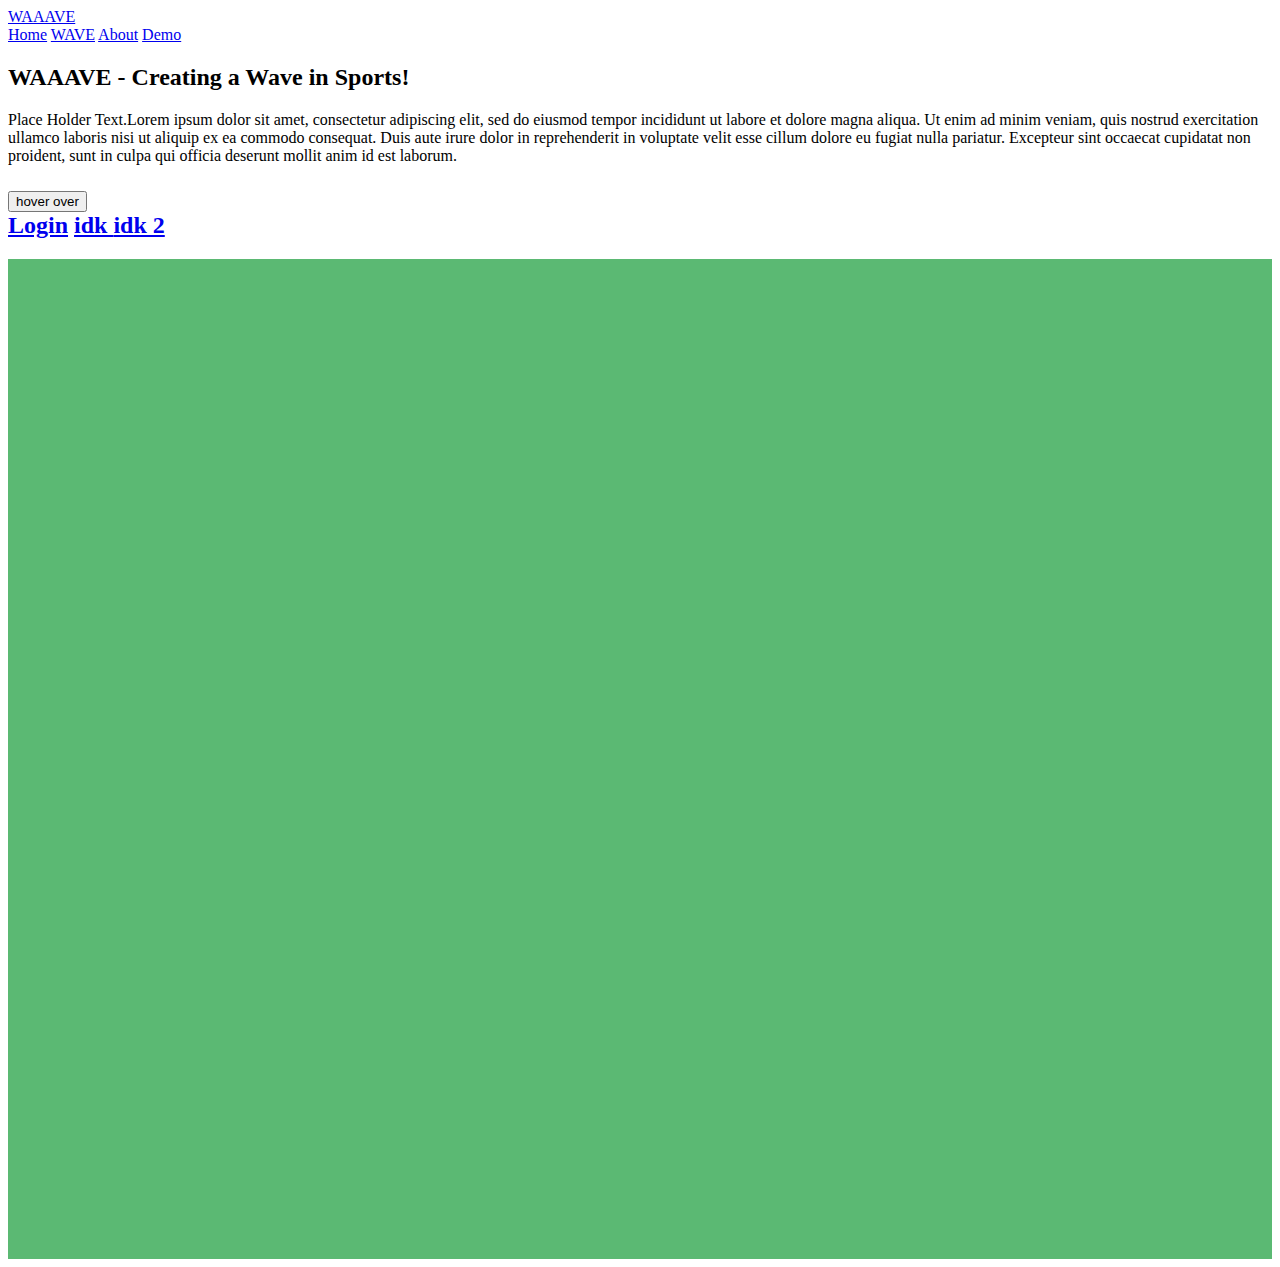
==== index.html @ c1bad942 "temporarily changing contact to lead to map page" ====
<!DOCTYPE html>

<html>

<head>

<meta name="viewport" content="width=device-width, initial-scale=1">

<!-- This is code for the following navigation bar. Initally I set the character to a different encoding.
Then I just created a link to the external style sheet.  -->
<meta charset = "UTF-8">
<title>Navbar</title>
<link rel="stylesheet" href="style.css">
</head>

<!-- This is the code for the main 'box' of the navigation bar. It then delves into the different sections
of the nav bar. Such as the logo text and all the buttons which need to be programmed. -->
<div class = "box" >
  <header>
    <div class = "wrapper">
      <div class ="logo">
        <a href ="#"> WAAAVE </a>
      </div>
      <nav>
        <a href = "#">Home</a>
        <a href = "#">WAVE</a>
        <a href = "#">About</a>
        <a href = "map.html">Demo</a>
      </nav>
    </div>
  </header>
  <!-- Just creates the background banner. -->
  <div class = "main-banner">
    <h2>WAAAVE - Creating a Wave in Sports!</h2>
  </div>
  <!-- text area-->
  <div class = "content-area-main"> 
    <p> Place Holder Text.Lorem ipsum dolor sit amet, consectetur adipiscing elit, sed do 
      eiusmod tempor incididunt ut labore et dolore magna aliqua. Ut enim ad minim veniam, quis nostrud exercitation 
      ullamco laboris nisi ut aliquip ex ea commodo consequat. Duis aute irure dolor in reprehenderit in voluptate velit 
      esse cillum dolore eu fugiat nulla pariatur. Excepteur sint occaecat cupidatat non proident, sunt in culpa qui officia deserunt mollit 
      anim id est laborum.
    </p>
  </div>
</div>

<!-- This is for the dropdown hover over menu. Again, idk wtf I'm doing so maybe if I want to get
this to overlap with the top header, I should put it between the <h1> thingie above (wilt)-->
<h2>
  <div class= "dropdown">
    <button class="dropbtn"> hover over</button>
    <div class="dropdown-content">
      <a href="#">Login</a>
      <a href="#">idk </a>
      <a href="#">idk 2</a>
    </div>
  </div>
</h2>

<body>

<!-- This is just the stuff for the parallax basically. This is probably placed in the wrong spot
but we'll figure it out (wilt)-->
<div class="parallax"></div>


<!-- This is pretty much that like greenish area you guys are seeing thats below the image. 
I guess we need to figure how to make multiple sections like that one with images in between each so we have a
cool transitional type thing for each section you feel me.(wilt)

-->
<div style="height:1000px;background-color:rgb(91, 185, 115);font-size:36px">

</div>

</body>
</html>
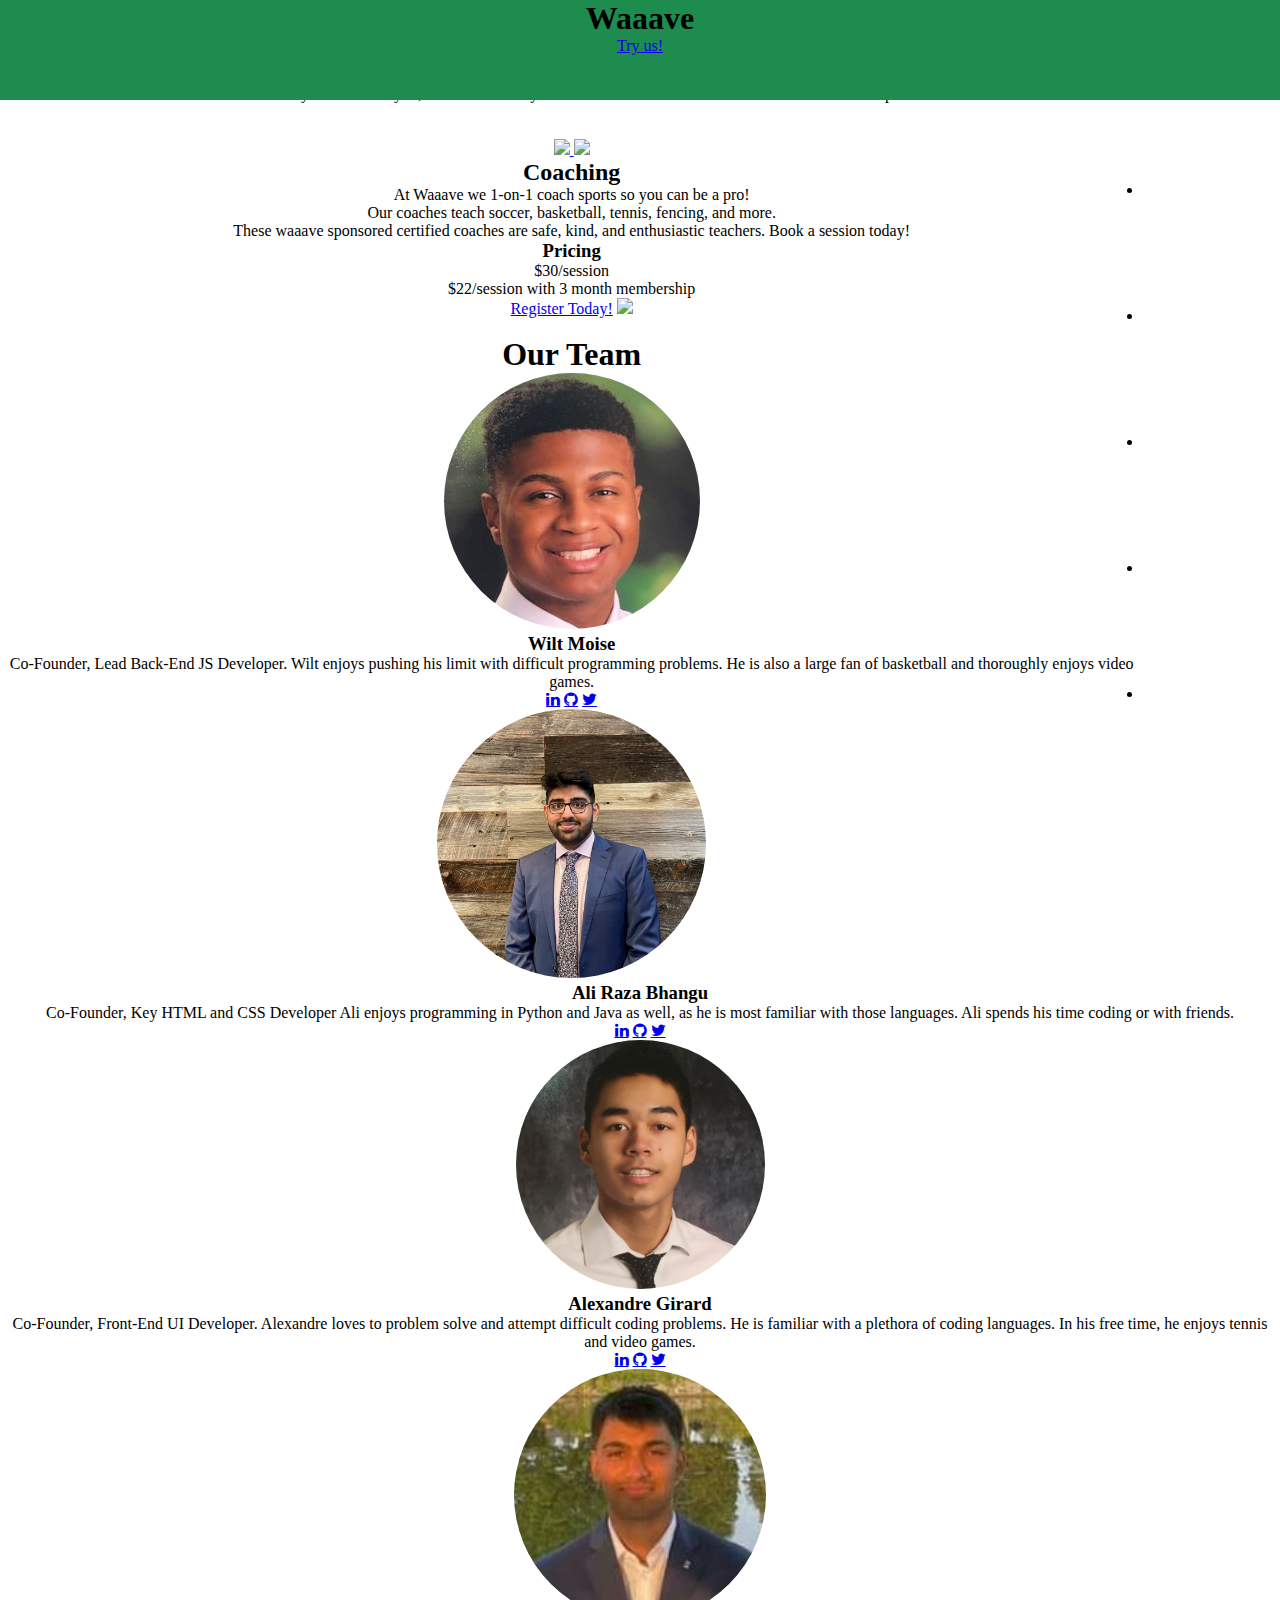
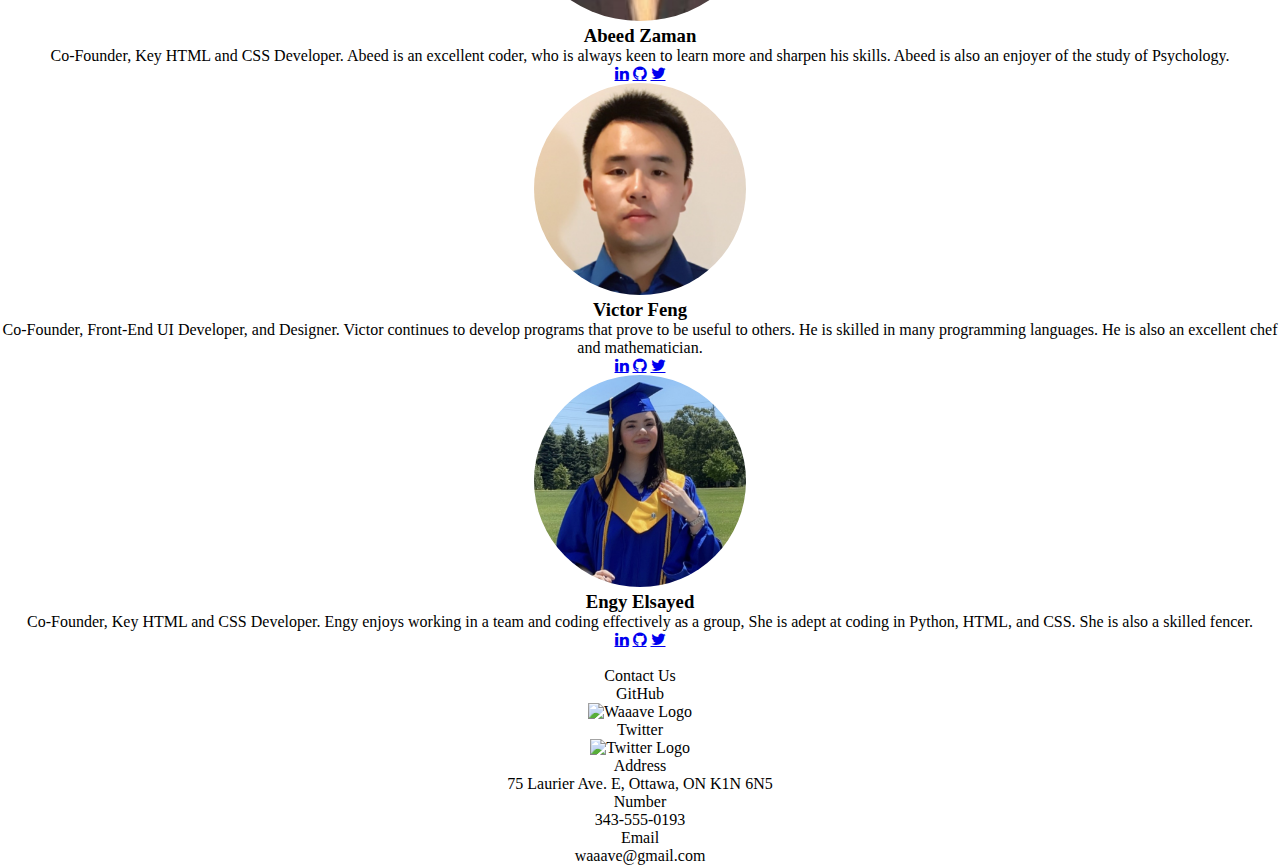
==== commit 223755a9: "navbar on home page now redirects to everyone's page" ====
--- a/index.html
+++ b/index.html
@@ -1,77 +1,256 @@
 <!DOCTYPE html>
-
-<html>
-
+<html lang="en">
 <head>
-
-<meta name="viewport" content="width=device-width, initial-scale=1">
-
-<!-- This is code for the following navigation bar. Initally I set the character to a different encoding.
-Then I just created a link to the external style sheet.  -->
-<meta charset = "UTF-8">
-<title>Navbar</title>
-<link rel="stylesheet" href="style.css">
+    <meta charset="UTF-8">
+    <meta http-equiv="X-UA-Compatible" content="IE=edge">
+    <meta name="viewport" content="width=device-width, initial-scale=1.0">
+    <meta name="description" content="Welcome to Waavee, a multiple purpose sport website ">
+    <meta name="keyword" content="personal trainning, coaching, booking court, match making">
+    <title>Waaave | Enjoy exercise</title>
+    <link rel="stylesheet" href="https://cdnjs.cloudflare.com/ajax/libs/font-awesome/4.7.0/css/font-awesome.min.css">
+    <link rel="stylesheet" href="style.css">
 </head>
-
-<!-- This is the code for the main 'box' of the navigation bar. It then delves into the different sections
-of the nav bar. Such as the logo text and all the buttons which need to be programmed. -->
-<div class = "box" >
-  <header>
-    <div class = "wrapper">
-      <div class ="logo">
-        <a href ="#"> WAAAVE </a>
-      </div>
-      <nav>
-        <a href = "#">Home</a>
-        <a href = "#">WAVE</a>
-        <a href = "#">About</a>
-        <a href = "map.html">Demo</a>
-      </nav>
-    </div>
-  </header>
-  <!-- Just creates the background banner. -->
-  <div class = "main-banner">
-    <h2>WAAAVE - Creating a Wave in Sports!</h2>
-  </div>
-  <!-- text area-->
-  <div class = "content-area-main"> 
-    <p> Place Holder Text.Lorem ipsum dolor sit amet, consectetur adipiscing elit, sed do 
-      eiusmod tempor incididunt ut labore et dolore magna aliqua. Ut enim ad minim veniam, quis nostrud exercitation 
-      ullamco laboris nisi ut aliquip ex ea commodo consequat. Duis aute irure dolor in reprehenderit in voluptate velit 
-      esse cillum dolore eu fugiat nulla pariatur. Excepteur sint occaecat cupidatat non proident, sunt in culpa qui officia deserunt mollit 
-      anim id est laborum.
-    </p>
-  </div>
-</div>
-
-<!-- This is for the dropdown hover over menu. Again, idk wtf I'm doing so maybe if I want to get
-this to overlap with the top header, I should put it between the <h1> thingie above (wilt)-->
-<h2>
-  <div class= "dropdown">
-    <button class="dropbtn"> hover over</button>
-    <div class="dropdown-content">
-      <a href="#">Login</a>
-      <a href="#">idk </a>
-      <a href="#">idk 2</a>
-    </div>
-  </div>
-</h2>
-
 <body>
-
-<!-- This is just the stuff for the parallax basically. This is probably placed in the wrong spot
-but we'll figure it out (wilt)-->
-<div class="parallax"></div>
-
-
-<!-- This is pretty much that like greenish area you guys are seeing thats below the image. 
-I guess we need to figure how to make multiple sections like that one with images in between each so we have a
-cool transitional type thing for each section you feel me.(wilt)
-
--->
-<div style="height:1000px;background-color:rgb(91, 185, 115);font-size:36px">
-
-</div>
-
+    <nav id="navbar">
+        <h1 class="logo"><a href="index.html"></a>Waaave</h1>
+        <ul>
+            <li><a href="index.html">Home</a></li>
+            <li><a href="aboutProduct.html">Product</a></li>
+            <li><a href="coaching.html">Coaching</a></li>
+            <li><a href="./interactive_map/map.html">Match</a></li>
+            <li><a href="aboutUs.html">Team</a></li>  
+            <li><a href="contactUs.html">Contact</a></li>
+        </ul>
+    </nav>
+
+    <header>
+
+        <div id="showcase">
+            <div class="container">
+                <div class="showcase_content">
+                    <h1>Waaave</h1>
+                    <a class="bnt" href="map.html">Try us!</a>
+                </div>
+            </div>
+        </div>
+    </header>
+
+    <section id="Product">
+
+        <div id="showcase2">
+            <div class="content_container">
+                <h2>About Product</h1>
+                <h3> waaavee - Creating a waaavee in sports</h3>
+
+                <p> waaavee is a multi-purpose sport website that allows its users to schedule 1 on 1 coaching sessions with certified coaches in a sport of their choice. 
+                <p> It also simplifies the process of booking a court/space to play their sport (e.g. tennis/squash courts, golf spaces, etc...). 
+                <p> waaavee will find and book your court for you, and even match you with another athlete who is interested in the same sport at the same time. <br> <br> <br>
+                
+                    <a class="row">
+                        <a class="column">
+                        <a class= "circular--landscape" href="https://lh3.googleusercontent.com/mSwPilKwhpMbUQ7BOBxBM-QCitAlvLDXDQ2Em8f2N-P6Ve3EcTdBh8Y0s1w_XT0OPTj3zZxDSqIYUhKApuvEYsU9jO10oatUCC0z5nyARn3c3wdnrUOP0czEEX2HzRjYVIxMUQlN=w2400?source=screenshot.guru"> <img src="https://lh3.googleusercontent.com/mSwPilKwhpMbUQ7BOBxBM-QCitAlvLDXDQ2Em8f2N-P6Ve3EcTdBh8Y0s1w_XT0OPTj3zZxDSqIYUhKApuvEYsU9jO10oatUCC0z5nyARn3c3wdnrUOP0czEEX2HzRjYVIxMUQlN=w600-h315-p-k" /> </a>
+                        </a>
+                      </a> 
+                        
+                        <a class="column">
+                        <a class= "circular--landscape" href="https://lh3.googleusercontent.com/ty2IZLgMov9yZQlNQn4SfHq-c2QCgQOGyva_cZ30jZ97I90mqKToXj_xk0EpXr9O4fXKHJlVsa-tKJ6eamgfnVbWGN20cA2yTQMzb-nJia4xcXclEbXuw3CvnXoF8DZJpf8nTVZ4=w2400?source=screenshot.guru"> <img src="https://lh3.googleusercontent.com/ty2IZLgMov9yZQlNQn4SfHq-c2QCgQOGyva_cZ30jZ97I90mqKToXj_xk0EpXr9O4fXKHJlVsa-tKJ6eamgfnVbWGN20cA2yTQMzb-nJia4xcXclEbXuw3CvnXoF8DZJpf8nTVZ4=w600-h315-p-k" /> </a>
+                        </a>
+                
+            </div>     
+    </section>
+
+    <section id="Coaching">
+
+        <div id="showcase3">
+            <div class="content_container2">
+                <h2>Coaching</h1>
+
+                    <p>At Waaave we 1-on-1 coach sports so you can be a pro! <br> 
+                        Our coaches teach soccer, basketball, tennis, fencing, and more. <br>
+                         These waaave sponsored certified coaches are safe, kind, and enthusiastic teachers. Book a session today!
+                    </p> 
+                    <h3>Pricing</h3>
+                    <ul id="Pricinglist">
+                    <li><p>$30/session</p></li>
+                    <li><p>$22/session with 3 month membership</p></li>
+                     </ul>  
+
+                    <a class="bnt2" href="form_styling.html">Register Today!</a>
+                
+                    <a class="column">
+                        <a class= "circular--landscape" href="https://lh3.googleusercontent.com/xZWYrqTmqqhfls9ldVEAxBmSG3UKfcWU82cKEBd-lzaM7tv2FF2eFkrEsjvIqpT3zRkJsSsvNHeF5BDGtF9L6teWqSJMVD5lanhHYj_cDve8mDugXrsG64BYNKj9hJMRInxza766=w2400?source=screenshot.guru"> <img src="https://lh3.googleusercontent.com/xZWYrqTmqqhfls9ldVEAxBmSG3UKfcWU82cKEBd-lzaM7tv2FF2eFkrEsjvIqpT3zRkJsSsvNHeF5BDGtF9L6teWqSJMVD5lanhHYj_cDve8mDugXrsG64BYNKj9hJMRInxza766=w600-h315-p-k" /> </a>
+                        </a> 
+                
+            </div>     
+    </section>
+
+    <br>
+
+    <section id="AboutUS">
+        <div class="outlayer">
+            <h1>Our Team</h1>
+            <div class = "team">
+                <div class = "members">
+                    <div class = "member-images">
+                        <img src="assets/wilt1-modified.png" alt = "Photo of Wilt Moise">
+                    </div>
+                    <h3>Wilt Moise</h3>
+                    <p class="role">
+                        Co-Founder, Lead Back-End JS Developer.
+                        Wilt enjoys pushing his limit with difficult 
+                        programming problems. He is also a large fan of basketball and thoroughly enjoys video games. 
+                    </p>
+    
+                    <!-- Shoutout W3Schools for teaching me how to do the social links. -->
+                    <div class="social">
+                        <a href = "https://www.linkedin.com/in/wiltley-moise-6787a4222/"
+                        <a href = "" class = "fa fa-linkedin"></a>
+    
+                        <a href = "https://github.com/wiltley"
+                        <a href = "" class = "fa fa-github"> </a>
+    
+                        <a href = "https://twitter.com/waaave2900"
+                        <a href = "" class = "fa fa-twitter"> </a>
+                    </div>
+                </div>
+    
+                <div class = "members">
+                    <div class = "member-images">
+                        <img src="assets/ali-modified.png" alt = "Photo of Ali Bhangu">
+                    </div>
+                    <h3>Ali Raza Bhangu</h3>
+                    <p class="role">
+                        Co-Founder, Key HTML and CSS Developer Ali enjoys programming in Python and Java as well,
+                        as he is most familiar with those languages. Ali spends his time coding or with friends. 
+                    </p>
+    
+                    <div class="social">
+                        <a href = "https://www.linkedin.com/in/ali-raza-bhangu-061274214/"
+                        <a href = "" class = "fa fa-linkedin"></a>
+    
+                        <a href = "https://github.com/ABhangu59"
+                        <a href = "" class = "fa fa-github"></a>
+    
+                        <a href = "https://twitter.com/waaave2900"
+                        <a href = "" class = "fa fa-twitter"> </a>
+                    </div>
+                </div>
+    
+                <div class = "members">
+                    <div class = "member-images">
+                        <img src="assets/alex-modified.png" alt = "Photo of Alexandre Girard">
+                    </div>
+                    <h3>Alexandre Girard</h3>
+                    <p class="role">
+                        Co-Founder, Front-End UI Developer. Alexandre loves to problem solve and attempt 
+                        difficult coding problems. He is familiar with a plethora of coding languages. In his free time, he enjoys tennis and video games.
+                    </p>
+    
+                    <div class="social">
+                        <a href = "https://www.linkedin.com/in/alexandre-girard-a7475a223/"
+                        <a href = "" class = "fa fa-linkedin"></a>
+    
+                        <a href = "https://github.com/AlexGirard03"
+                        <a href = "" class = "fa fa-github"> </a>
+    
+                        <a href = "https://twitter.com/waaave2900"
+                        <a href = "" class = "fa fa-twitter"> </a>
+                    </div>
+                </div>
+    
+                <div class = "members">
+                    <div class = "member-images">
+                        <img src="assets/abeed-modified.png" alt = "Photo of Abeed Zaman">
+                    </div>
+                    <h3>Abeed Zaman</h3>
+                    <p class="role">
+                        Co-Founder, Key HTML and CSS Developer. Abeed is an excellent coder, who is always
+                        keen to learn more and sharpen his skills. Abeed is also an enjoyer of the study of Psychology. 
+                    </p>
+    
+                    <div class="social">
+                        <a href = "https://www.linkedin.com/in/abeed-zaman-b07624224/"
+                        <a href = "" class = "fa fa-linkedin"></a>
+    
+                        <a href = "https://github.com/abeed1001"
+                        <a href = "" class = "fa fa-github"> </a>
+    
+                        <a href = "https://twitter.com/waaave2900"
+                        <a href = "" class = "fa fa-twitter"> </a>
+                    </div>
+                </div>
+    
+                <div class = "members">
+                    <div class = "member-images">
+                        <img src="assets/victor-modified.png" alt = "Photo of Victor Feng">
+                    </div>
+                    <h3>Victor Feng</h3>
+                    <p class="role">
+                        Co-Founder, Front-End UI Developer, and Designer. Victor continues to develop programs
+                         that prove to be useful to others. He is skilled in many programming languages. He is also an excellent chef and mathematician. 
+                    </p>
+    
+                    <div class="social">
+                        <a href = "https://www.linkedin.com/in/gong-victor-feng-592771118/"
+                        <a href = "" class = "fa fa-linkedin"></a>
+    
+                        <a href = "https://github.com/GongVictorFeng"
+                        <a href = "" class = "fa fa-github"> </a>
+    
+                        <a href = "https://twitter.com/waaave2900"
+                        <a href = "" class = "fa fa-twitter"> </a>
+                    </div>
+                </div>
+    
+                <div class = "members">
+                    <div class = "member-images">
+                        <img src="assets/engy-modified.png" alt = "Photo of Engy Elsayed">
+                    </div>
+                    <h3>Engy Elsayed</h3>
+                    <p class="role">
+                        Co-Founder, Key HTML and CSS Developer. Engy enjoys working in a team and coding effectively 
+                        as a group, She is adept at coding in Python, HTML, and CSS. She is also a skilled fencer.
+                    </p>
+    
+                    <div class="social">
+                        <a href = "https://www.linkedin.com/in/engy-elsayed-2003/"
+                        <a href = "" class = "fa fa-linkedin"> </a>
+    
+                        <a href = "https://github.com/engy-els"
+                        <a href = "" class = "fa fa-github"> </a>
+    
+                        <a href = "https://twitter.com/waaave2900"
+                        <a href = "" class = "fa fa-twitter"> </a>
+                    </div>
+                </div>
+            </div>
+        </div>  
+    </section>
+    <br>
+    <section id="Contact">
+        <p id = 'CUHeader'>Contact Us<p>
+		
+            <div class = 'GitHub'>
+                <p class = 'SocialsHeader'>GitHub</p>
+                <img id = 'WaaaveLogo' src = 'assets/Waaave Logo.png' alt='Waaave Logo'>
+            </div>
+            
+            <div class = 'Twitter'>
+                <p class = 'SocialsHeader'>Twitter</p>
+                <img id = 'TwitterLogo' src = 'assets/Twitter Logo.jpg' alt='Twitter Logo'>
+            </div>
+            
+            <div class = 'InformationHeaderDiv'>
+                <p class = 'InformationHeader'>Address</p>
+                <p id = 'Address'>75 Laurier Ave. E, Ottawa, ON K1N 6N5</p>
+                
+                <p class = 'InformationHeader'>Number</p>
+                <p id = 'Number'>343-555-0193</p>
+                
+                <p class = 'InformationHeader'>Email</p>
+                <p id = 'Email'>waaave@gmail.com</p>
+            </div>
+    </section>
+  
 </body>
-</html>
+</html>--- a/style.css
+++ b/style.css
@@ -0,0 +1,160 @@
+
+*
+{
+    margin: 0;
+    padding: 0;
+}
+
+body 
+{
+    text-align: center;
+}
+
+.wrapper
+{
+    width: 1180px;
+    margin: 0 auto;
+}
+
+header
+{
+    height: 100px;
+    background: #1e8b4f;
+    width: 100%;
+    z-index: 12;
+    position: fixed;
+}
+
+.logo
+{
+    width: 30%;
+    float: left;
+    line-height: 100px;
+}
+
+.logo a
+{
+    text-decoration: none;
+    font-size: 45px;
+    font-family: bignoodletitling;
+    color: #fff;
+    letter-spacing: 6px;
+}
+
+nav 
+{
+    float: right;
+    line-height: 125px;
+}
+
+nav a
+{
+    text-decoration: none;
+    font-family: bignoodletitling;
+    letter-spacing: 5px;
+    font-size: 20px;
+    margin: 0 10px;
+    color: #fff; 
+}
+
+.main-banner
+{
+
+    height: 500px;
+    position: fixed;
+    top:100px;
+    background-image: url('assets/sports.jpeg');
+    -webkit-background-size: cover;
+    background-size: cover;
+    background-position: center center;
+    width: 100%;
+} 
+
+.main-banner h2
+{
+    padding-top: 8%;
+    font-size: 75px;
+    font-family:'Lucida Sans', 'Lucida Sans Regular', 'Lucida Grande', 'Lucida Sans Unicode', Geneva, Verdana, sans-serif;
+    text-transform: uppercase;
+    color: #fff;
+}
+
+.content-area-main 
+{
+    width: 100%;
+    position: relative;
+    top: 445px;
+    background: #ddd;
+    height: 500px;
+}
+
+.content-area-main h2 
+{
+    font-family:bignoodletitling;
+    letter-spacing: 6px;
+    padding-top: 35px;
+    font-size: 40px;
+    margin: 0;
+}
+.content-area-main p
+{
+    padding: 2% 0;
+    font-family: 'Lucida Sans', 'Lucida Sans Regular', 'Lucida Grande', 'Lucida Sans Unicode', Geneva, Verdana, sans-serif;
+    line-height: 30px;
+}
+
+  
+  
+  
+  .dropbtn {
+    background-color: #121312;
+    color: white;
+    padding: 16px;
+    font-size: 16px;
+    border: none;
+    position: fixed;
+  }
+  
+  
+  .dropdown {
+    position: relative;
+    display: inline-block;
+  }
+  
+  .dropdown-content {
+    display: none;
+    position: absolute;
+    background-color: #f1f1f1;
+    min-width: 160px;
+    min-height: 600px;
+    box-shadow: 0px 8px 16px 0px rgba(0,0,0,0.2);
+    z-index: 1;
+  }
+  
+  .dropdown-content a {
+    color: black;
+    padding: 12px 16px;
+    text-decoration: none;
+    display: block;
+  }
+  
+  .dropdown-content a:hover {background-color: #ddd;}
+  .dropdown:hover .dropdown-content {display: block;}
+  .dropdown:hover .dropbtn {background-color: #3e8e41;}
+  
+  
+  /* Code for the parallax scrolling web design we wanted. It looks stupid right now
+  cause of place holder image but it'll look nice eventually. Not going to lie, this is way simpler than
+  how I thought it was gonna be (shoutout w3schools). (wilt)*/
+  .parallax {
+  
+    background-image: url("sports.jpeg");   /* Place holder image I was talking about (wilt)*/
+    background-color: #fffbfb;
+   
+    min-height: 500px; 
+  
+    background-attachment: fixed;
+    background-position: center;
+    background-repeat: no-repeat;
+    background-size: cover;
+  }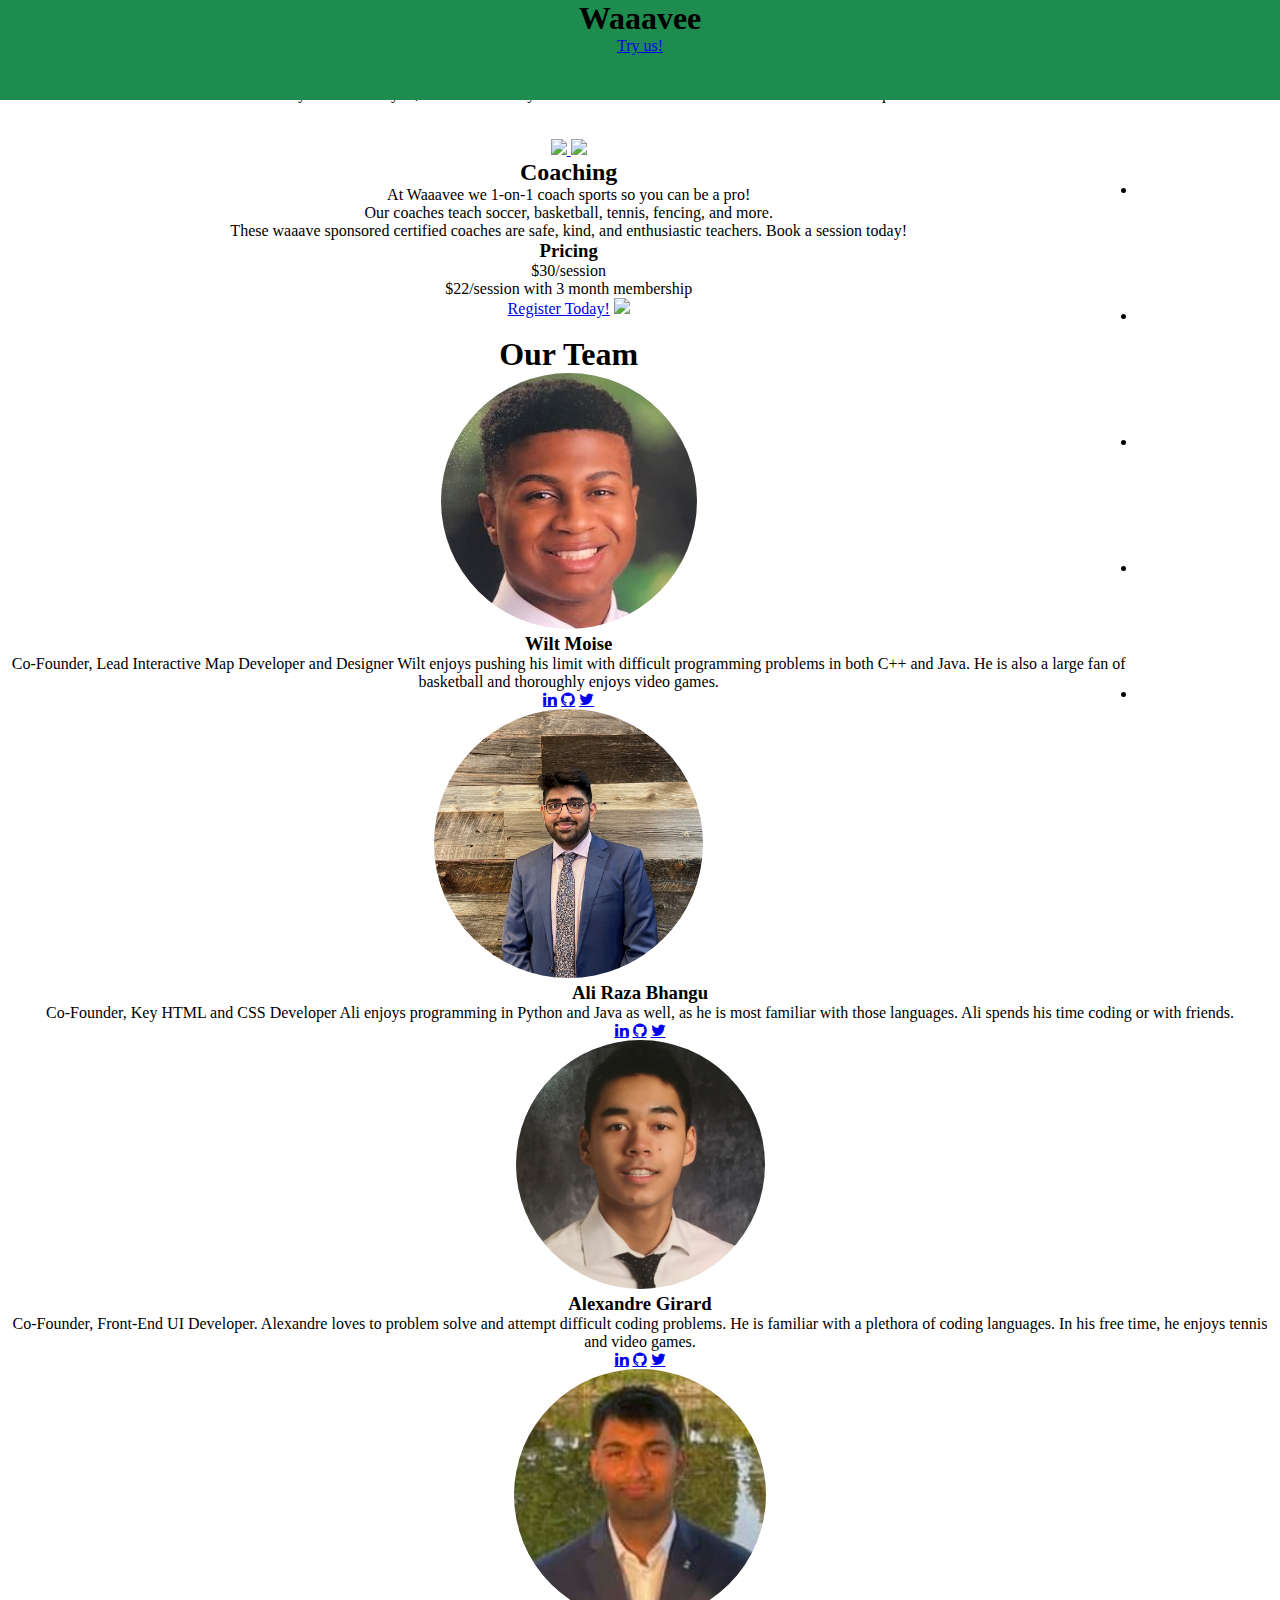
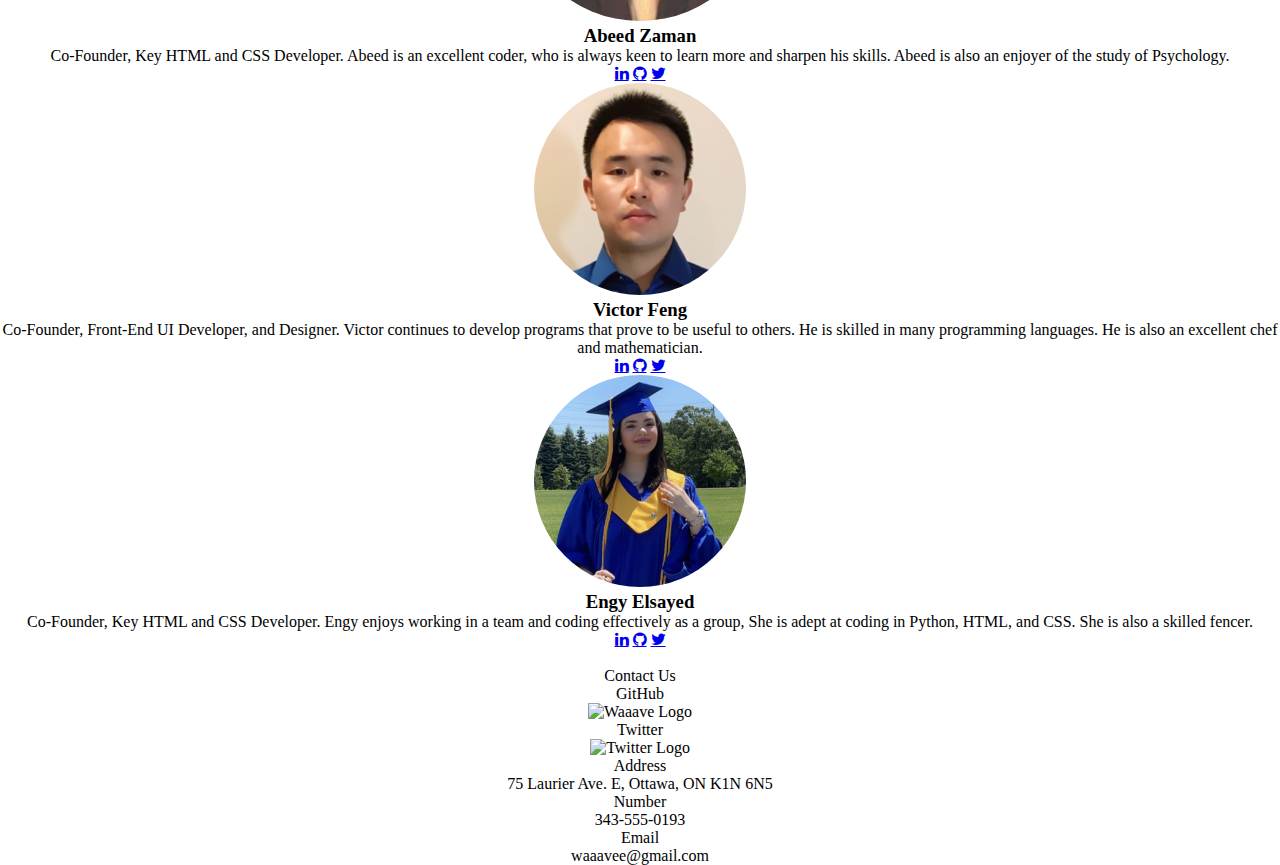
==== commit af2ceb25: "changed my bio" ====
--- a/index.html
+++ b/index.html
@@ -6,20 +6,20 @@
     <meta name="viewport" content="width=device-width, initial-scale=1.0">
     <meta name="description" content="Welcome to Waavee, a multiple purpose sport website ">
     <meta name="keyword" content="personal trainning, coaching, booking court, match making">
-    <title>Waaave | Enjoy exercise</title>
+    <title>Waaavee | Enjoying exercise</title>
     <link rel="stylesheet" href="https://cdnjs.cloudflare.com/ajax/libs/font-awesome/4.7.0/css/font-awesome.min.css">
     <link rel="stylesheet" href="style.css">
 </head>
 <body>
     <nav id="navbar">
-        <h1 class="logo"><a href="index.html"></a>Waaave</h1>
+        <h1 class="logo"><a href="index.html"></a>Waaavee</h1>
         <ul>
             <li><a href="index.html">Home</a></li>
-            <li><a href="aboutProduct.html">Product</a></li>
-            <li><a href="coaching.html">Coaching</a></li>
+            <li><a href="#Product">Product</a></li>
+            <li><a href="#Coaching">Coaching</a></li>
             <li><a href="./interactive_map/map.html">Match</a></li>
-            <li><a href="aboutUs.html">Team</a></li>  
-            <li><a href="contactUs.html">Contact</a></li>
+            <li><a href="#AboutUS">Team</a></li>  
+            <li><a href="#Contact">Contact</a></li>
         </ul>
     </nav>
 
@@ -28,8 +28,8 @@
         <div id="showcase">
             <div class="container">
                 <div class="showcase_content">
-                    <h1>Waaave</h1>
-                    <a class="bnt" href="map.html">Try us!</a>
+                    <h1>Waaavee</h1>
+                    <a class="bnt" href="./interactive_map/map.html">Try us!</a>
                 </div>
             </div>
         </div>
@@ -65,7 +65,7 @@
             <div class="content_container2">
                 <h2>Coaching</h1>
 
-                    <p>At Waaave we 1-on-1 coach sports so you can be a pro! <br> 
+                    <p>At Waaavee we 1-on-1 coach sports so you can be a pro! <br> 
                         Our coaches teach soccer, basketball, tennis, fencing, and more. <br>
                          These waaave sponsored certified coaches are safe, kind, and enthusiastic teachers. Book a session today!
                     </p> 
@@ -96,9 +96,9 @@
                     </div>
                     <h3>Wilt Moise</h3>
                     <p class="role">
-                        Co-Founder, Lead Back-End JS Developer.
+                        Co-Founder, Lead Interactive Map Developer and Designer
                         Wilt enjoys pushing his limit with difficult 
-                        programming problems. He is also a large fan of basketball and thoroughly enjoys video games. 
+                        programming problems in both C++ and Java. He is also a large fan of basketball and thoroughly enjoys video games. 
                     </p>
     
                     <!-- Shoutout W3Schools for teaching me how to do the social links. -->
@@ -248,7 +248,7 @@
                 <p id = 'Number'>343-555-0193</p>
                 
                 <p class = 'InformationHeader'>Email</p>
-                <p id = 'Email'>waaave@gmail.com</p>
+                <p id = 'Email'>waaavee@gmail.com</p>
             </div>
     </section>
   
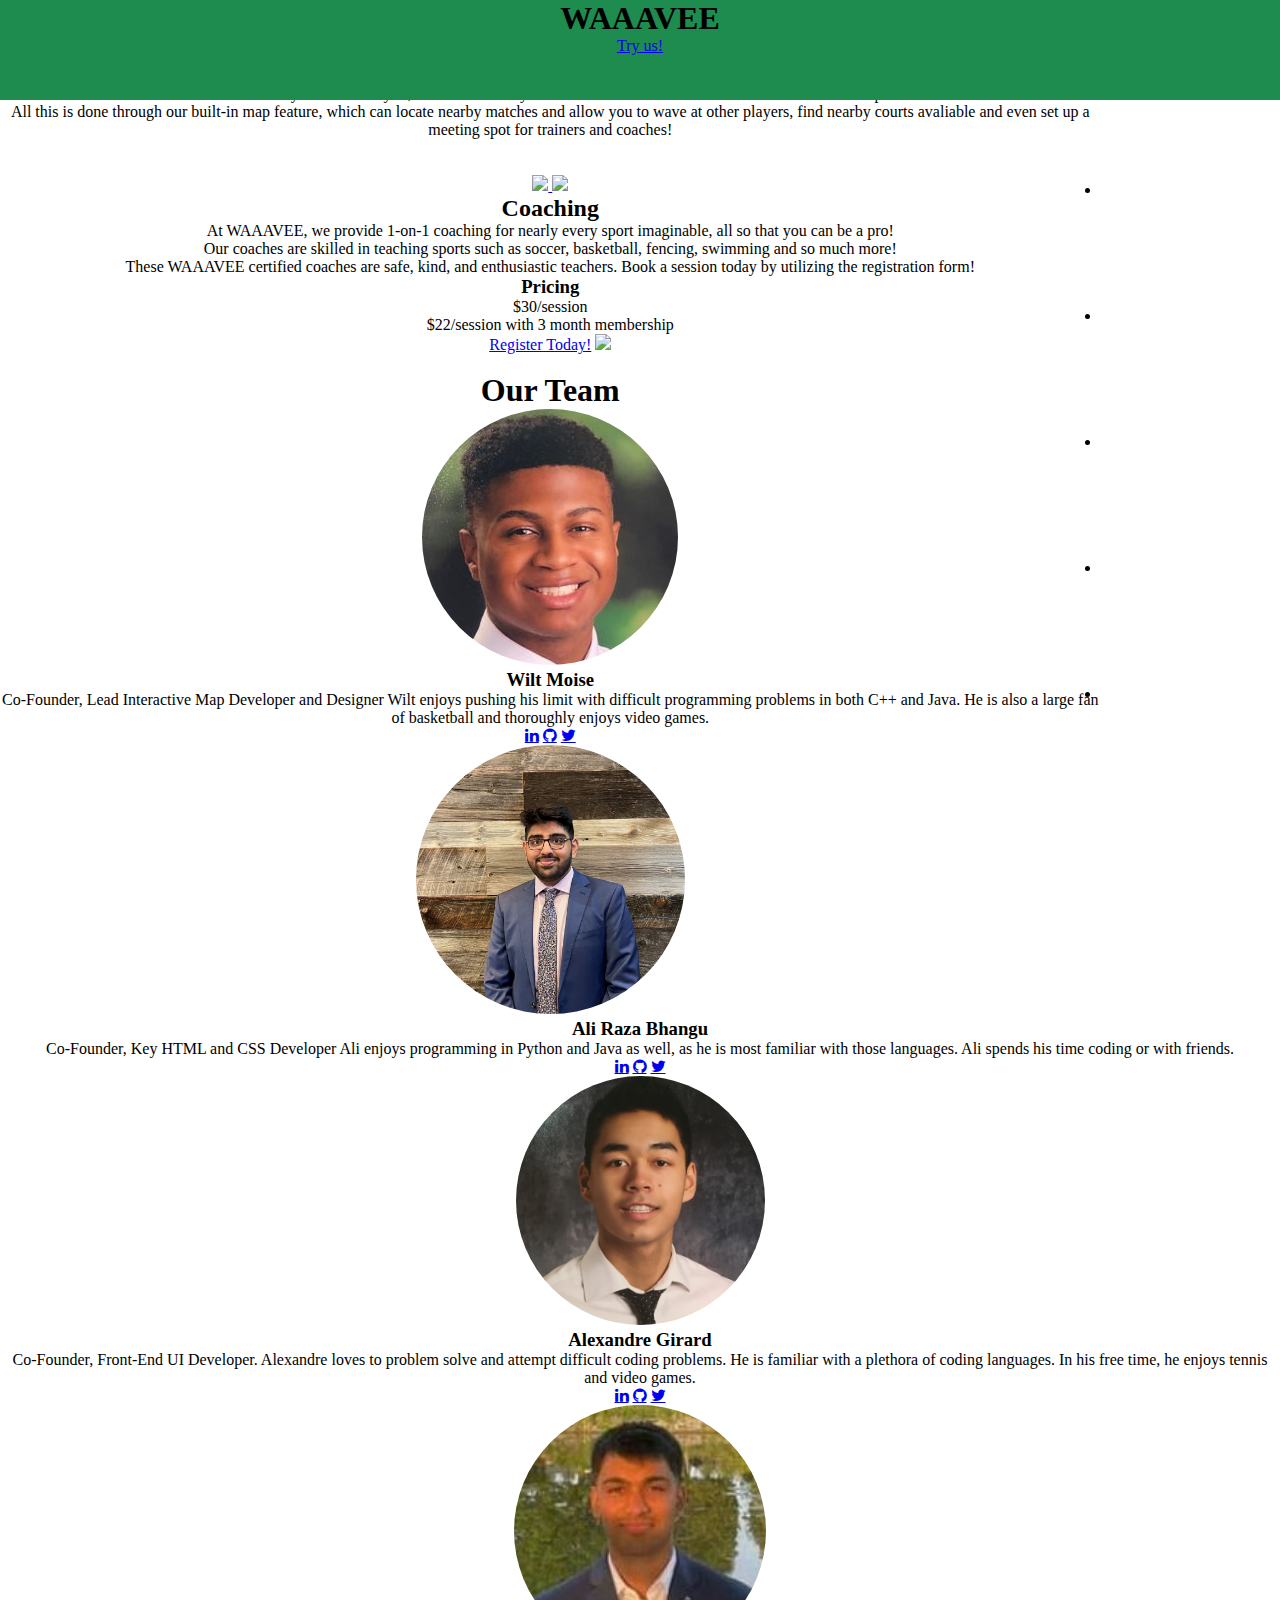
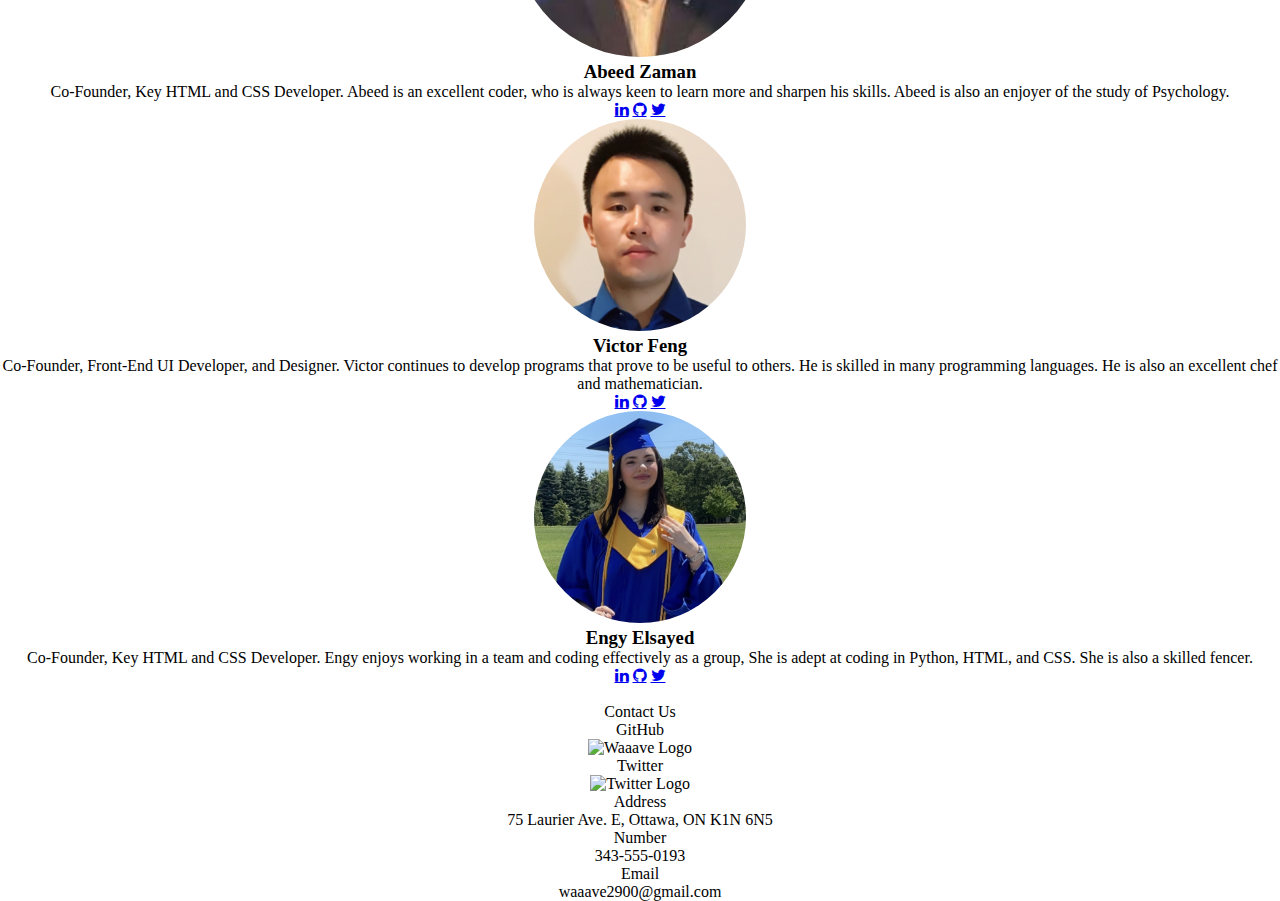
==== commit 0c3a436d: "Update index.html" ====
--- a/index.html
+++ b/index.html
@@ -4,15 +4,15 @@
     <meta charset="UTF-8">
     <meta http-equiv="X-UA-Compatible" content="IE=edge">
     <meta name="viewport" content="width=device-width, initial-scale=1.0">
-    <meta name="description" content="Welcome to Waavee, a multiple purpose sport website ">
+    <meta name="description" content="Welcome to WAAAVEE, a multiple purpose sport website ">
     <meta name="keyword" content="personal trainning, coaching, booking court, match making">
-    <title>Waaavee | Enjoying exercise</title>
+    <title>WAAAVEE | Enjoying Exercise </title>
     <link rel="stylesheet" href="https://cdnjs.cloudflare.com/ajax/libs/font-awesome/4.7.0/css/font-awesome.min.css">
     <link rel="stylesheet" href="style.css">
 </head>
 <body>
     <nav id="navbar">
-        <h1 class="logo"><a href="index.html"></a>Waaavee</h1>
+        <h1 class="logo"><a href="index.html"></a>WAAAVEE</h1>
         <ul>
             <li><a href="index.html">Home</a></li>
             <li><a href="#Product">Product</a></li>
@@ -28,7 +28,7 @@
         <div id="showcase">
             <div class="container">
                 <div class="showcase_content">
-                    <h1>Waaavee</h1>
+                    <h1>WAAAVEE</h1>
                     <a class="bnt" href="./interactive_map/map.html">Try us!</a>
                 </div>
             </div>
@@ -40,11 +40,12 @@
         <div id="showcase2">
             <div class="content_container">
                 <h2>About Product</h1>
-                <h3> waaavee - Creating a waaavee in sports</h3>
-
-                <p> waaavee is a multi-purpose sport website that allows its users to schedule 1 on 1 coaching sessions with certified coaches in a sport of their choice. 
+                <h3> WAAAVEE - Creating a WAAAVEE in sports</h3>
+
+                <p> WAAAVEE is a multi-purpose sport and fitness website that allows its users to schedule 1 on 1 coaching sessions with certified coaches in a sport of their choice. 
                 <p> It also simplifies the process of booking a court/space to play their sport (e.g. tennis/squash courts, golf spaces, etc...). 
-                <p> waaavee will find and book your court for you, and even match you with another athlete who is interested in the same sport at the same time. <br> <br> <br>
+                <p> WAAAVEE will find and book your court for you, and even match you with another athlete who is interested in the same sport at the same time.
+		<p> All this is done through our built-in map feature, which can locate nearby matches and allow you to wave at other players, find nearby courts avaliable and even set up a meeting spot for trainers and coaches! <br> <br> <br>
                 
                     <a class="row">
                         <a class="column">
@@ -65,9 +66,9 @@
             <div class="content_container2">
                 <h2>Coaching</h1>
 
-                    <p>At Waaavee we 1-on-1 coach sports so you can be a pro! <br> 
-                        Our coaches teach soccer, basketball, tennis, fencing, and more. <br>
-                         These waaave sponsored certified coaches are safe, kind, and enthusiastic teachers. Book a session today!
+                    <p>At WAAAVEE, we provide 1-on-1 coaching for nearly every sport imaginable, all so that you can be a pro! <br> 
+                        Our coaches are skilled in teaching sports such as soccer, basketball, fencing, swimming and so much more! <br>
+                        These WAAAVEE certified coaches are safe, kind, and enthusiastic teachers. Book a session today by utilizing the registration form!
                     </p> 
                     <h3>Pricing</h3>
                     <ul id="Pricinglist">
@@ -248,9 +249,9 @@
                 <p id = 'Number'>343-555-0193</p>
                 
                 <p class = 'InformationHeader'>Email</p>
-                <p id = 'Email'>waaavee@gmail.com</p>
+                <p id = 'Email'>waaave2900@gmail.com</p>
             </div>
     </section>
   
 </body>
-</html>+</html>
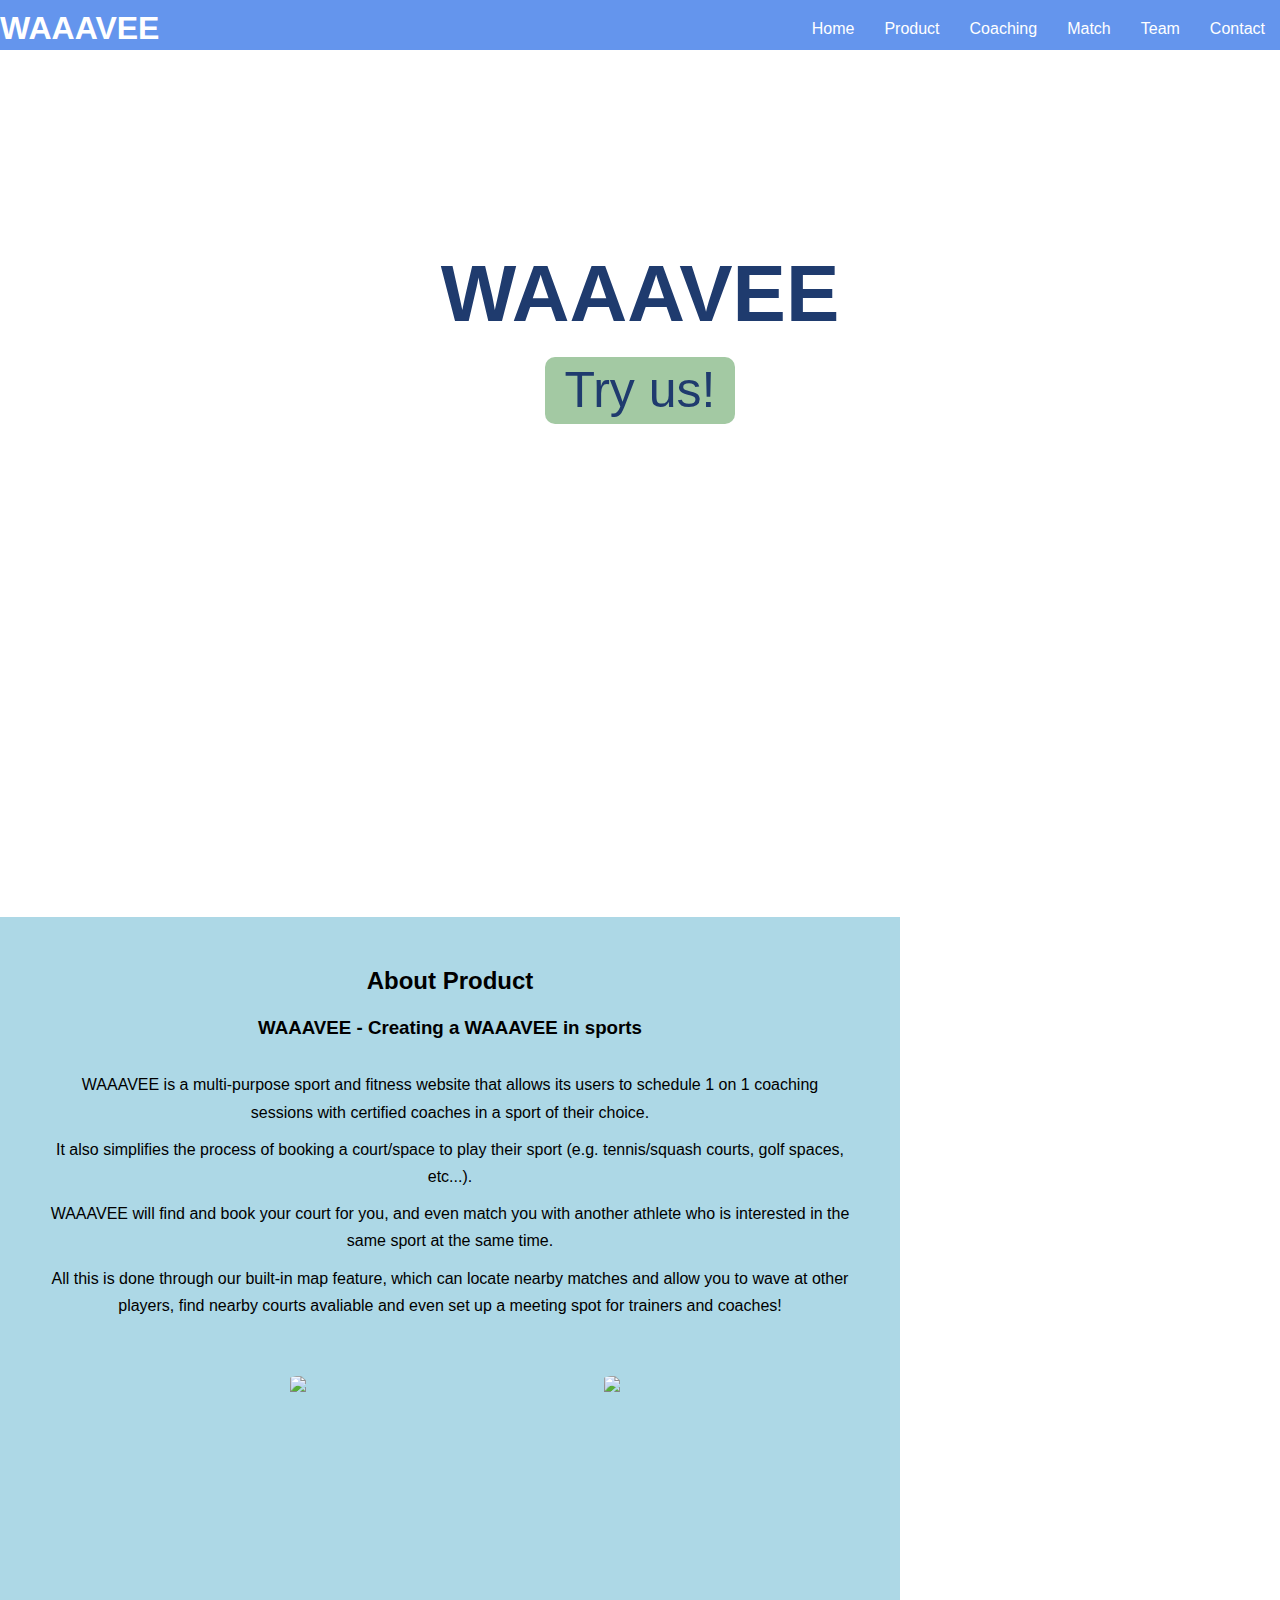
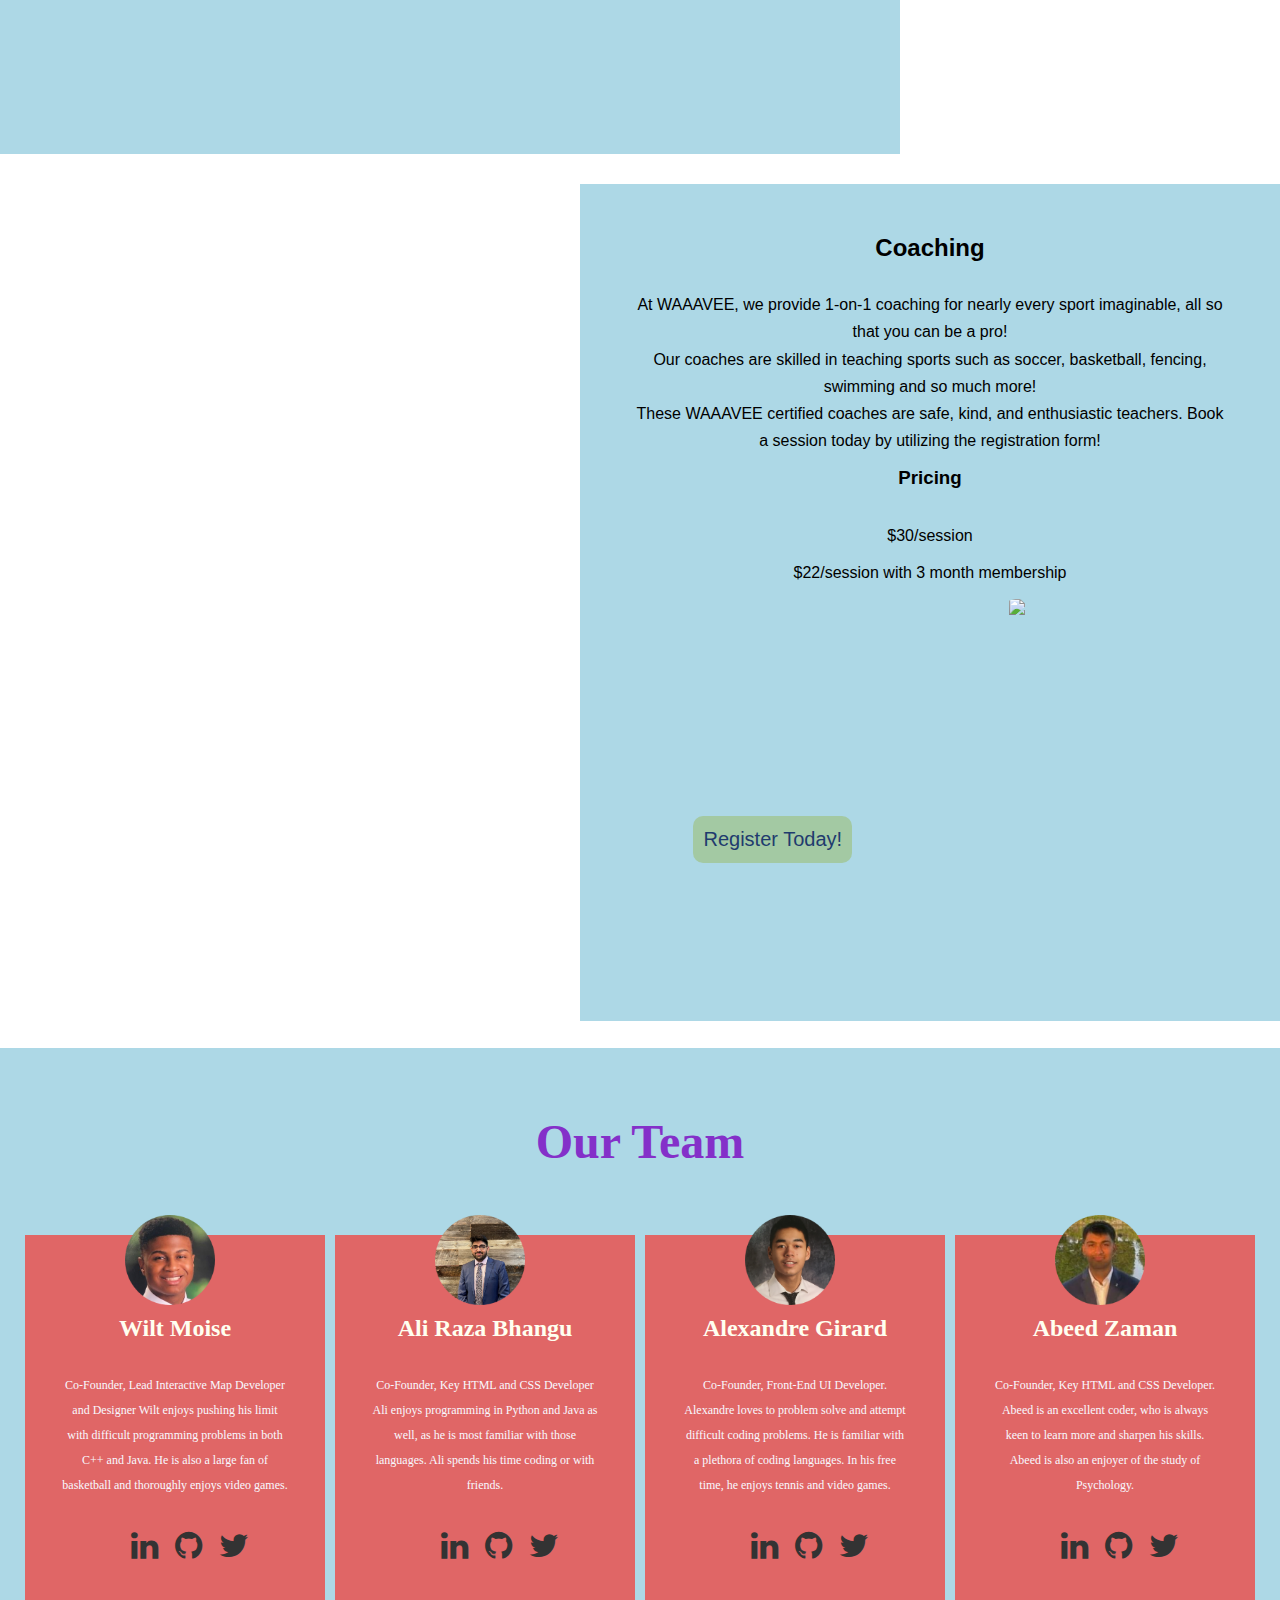
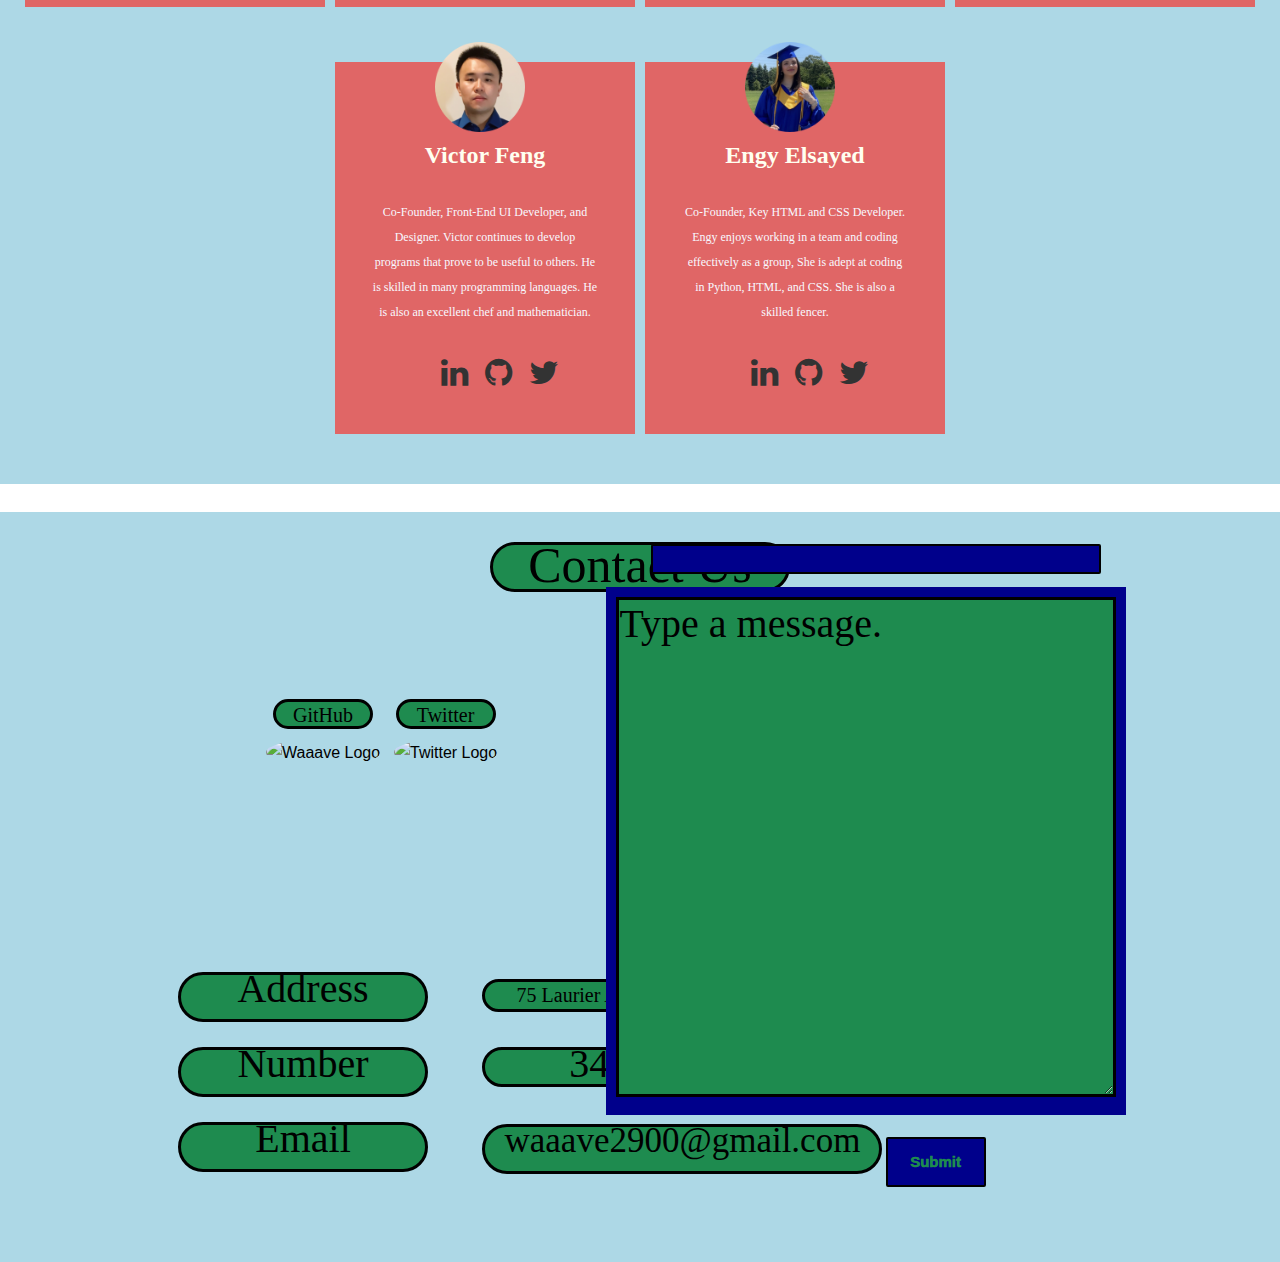
==== commit 74463349: "Added a textbox and submit button to Contact Us area" ====
--- a/index.html
+++ b/index.html
@@ -231,26 +231,50 @@
     <section id="Contact">
         <p id = 'CUHeader'>Contact Us<p>
 		
-            <div class = 'GitHub'>
+            <div id = 'GitHub'>
                 <p class = 'SocialsHeader'>GitHub</p>
                 <img id = 'WaaaveLogo' src = 'assets/Waaave Logo.png' alt='Waaave Logo'>
             </div>
             
-            <div class = 'Twitter'>
+            <div id = 'Twitter'>
                 <p class = 'SocialsHeader'>Twitter</p>
                 <img id = 'TwitterLogo' src = 'assets/Twitter Logo.jpg' alt='Twitter Logo'>
             </div>
             
-            <div class = 'InformationHeaderDiv'>
+			
+            <div id = 'AddressDiv'>
                 <p class = 'InformationHeader'>Address</p>
                 <p id = 'Address'>75 Laurier Ave. E, Ottawa, ON K1N 6N5</p>
-                
+			</div>
+			
+			<div id = 'NumberDiv'>                 
                 <p class = 'InformationHeader'>Number</p>
                 <p id = 'Number'>343-555-0193</p>
-                
+			</div>
+			
+			<div id = 'EmailDiv'>		
                 <p class = 'InformationHeader'>Email</p>
                 <p id = 'Email'>waaave2900@gmail.com</p>
-            </div>
+            </div> 
+			
+			<div id='TextareaDiv'>
+			<textarea id = 'ContactUsText'>Type a message.</textarea>
+			</div>
+			
+			<button type='button' id = 'SubmitButton'>Submit</button>
+			<p id = 'SubmitText'></p>
+					
+			<script type='text/javascript'>
+				var submitFunction = function(){
+					var SubmitText = document.getElementById('SubmitText');
+					SubmitText.textContent = 'Thank you for submitting your feedback!';
+					var Textarea = document.getElementById('ContactUsText');
+					Textarea.value = ''
+				}
+				var SubmitButton = document.getElementById('SubmitButton');
+				SubmitButton.addEventListener('click',submitFunction);
+			
+			</script>
     </section>
   
 </body>
--- a/style.css
+++ b/style.css
@@ -1,63 +1,468 @@
-
+/* Reset */
 *
 {
     margin: 0;
     padding: 0;
-}
-
-body 
-{
+    box-sizing: border-box;
+}
+/* Utility */
+.container{
+    margin:auto;
+    overflow: auto;
+    padding: 0 20px;
+}
+
+.content_container{
+    background-color: #ADD8E6;
+    width: 900px;
+    height: inherit;
+    border: none;
+    padding: 50px;
+}
+
+.content_container2{
+    background-color: #ADD8E6;
+    width: 700px;
+    height: inherit;
+    border: none;
+    padding: 50px;
+    float: right;
+}
+
+.bnt{
+    display: inline-block;
+    font-size: 50px;
+    color:rgb(31, 59, 110);
+    background: rgb(163, 201, 163);
+    padding: 20px 20px;
+    border: none;
+    border-radius: 10px;
+    cursor: pointer;
+}
+
+.bnt:hover{
+    background: chartreuse;
+}
+
+.bnt2{
+    display: inline-block;
+    font-size: 20px;
+    color:rgb(31, 59, 110);
+    background: rgb(163, 201, 163);
+    padding: 10px 10px;
+    border: none;
+    border-radius: 10px;
+    cursor: pointer;
+}
+
+.bnt2:hover{
+    background: chartreuse;
+}
+
+/* Main styling */
+html,body 
+{
+    font-family: Arial, Helvetica, sans-serif;
     text-align: center;
-}
-
-.wrapper
-{
-    width: 1180px;
-    margin: 0 auto;
-}
-
-header
-{
+    line-height: 1.7em;
+}
+
+a{
+    color:#333;
+    text-decoration: none;
+}
+
+h1,h2,h3{
+    padding-bottom: 20px;
+}
+
+p{
+    margin:10px 0;
+}
+
+/* Navbar */
+
+#navbar{
+    background-color:cornflowerblue ;
+    overflow: hidden;
+    color: white;
+    height: 50px;
+    position:sticky;
+    top:0;
+    z-index: 1;
+
+}
+
+#navbar a{
+    color: white;
+}
+
+#navbar h1{
+    float:left;
+    padding-top: 15px;
+}
+
+#navbar ul{
+    list-style: none;
+    float:right;
+}
+
+#navbar ul li{
+    float:left;
+}
+
+#navbar ul li a{
+    display: block;
+    padding:15px;
+    text-align: center;
+}
+
+#navbar ul li a:hover{
+    background: chartreuse;
+    color:coral;
+}
+
+#showcase{
+    background: url('./img/05.jpg') no-repeat center center/cover;
+    height:93vh; 
+}
+
+#showcase2{
+    background: url('./img/03.jpg') no-repeat center center/cover;
+    height:93vh; 
+}
+
+#showcase3{
+    background: url('./img/04.jpg') no-repeat center center/cover;
+    height:93vh; 
+}
+
+.showcase_content{
+    color: rgb(31, 59, 110);
+    padding-top: 230px;
+}
+
+#Pricinglist{
+    list-style: none;
+}
+
+.showcase_content h1{
+    font-size: 80px;
+    padding-bottom: 50px;
+}
+
+section{
+    padding:30px 0 0 0;
+}
+
+/* Style of about page */
+
+.row {
+    display: flex;
+  }
+  
+  .column {
+    flex: 33.33%;
+    padding: 30px;
+  }
+  
+  
+  .circular--landscape {
+    display: inline-block;
+    position: relative;
+    width: 250px;
+    height: 250px;
+    overflow: hidden;
+    border-radius: 50%;
+  }
+  
+  .circular--landscape img {
+    width: auto;
+    height: 100%;
+    margin-left: -50px;
+  }
+
+/* style of About us page */
+
+#AboutUS 
+{
+    background: #ADD8E6;
+    font-family: 'Times New Roman', Times, serif;
+}
+
+.outlayer 
+{
+    margin-top: 50px;
+}
+
+.outlayer h1 
+{
+    font-size: 48px;
+    margin-bottom: 55px;
+    text-align: center;
+    color: rgb(132, 48, 201);
+}
+
+.team 
+{
+    display: flex;
+    flex-wrap: wrap;
+    align-items: center;
+    justify-content: center;
+    width: auto;
+}
+
+.p{
+
+    font-family: "Lucida Console", "Courier New", monospace;
+    text-align: center;
+
+}
+
+
+/*All this code basically does is just make it look pretty. I tried to follow the style guides but may have diverted
+from the set guidelines. Anything is up to change as per the groups decision. */
+.team .members 
+{
+    background: rgb(224, 102, 102);
+    margin: 5px;
+    margin-bottom:50px;
+    width: 300px;
+    padding: 25px;
+    line-height: 25px;
+    position: relative;
+}
+
+.team .members h3 
+{
+    color: ivory;
+    font-size: 24px;
+    margin-top: 56px;
+}
+
+.members .role
+{
+    color: ghostwhite;
+    margin: 12px;
+    font-size: 12px;
+}
+
+.member-images
+{
+    position: absolute;
+    top: -25px;
+    left: 50%;
+    left: 95px;
+    border-radius: 50%;
+    width: 100px;
     height: 100px;
-    background: #1e8b4f;
-    width: 100%;
-    z-index: 12;
-    position: fixed;
-}
-
-.logo
-{
-    width: 30%;
-    float: left;
-    line-height: 100px;
-}
-
-.logo a
-{
-    text-decoration: none;
-    font-size: 45px;
-    font-family: bignoodletitling;
-    color: #fff;
-    letter-spacing: 6px;
-}
-
-nav 
-{
-    float: right;
-    line-height: 125px;
-}
-
-nav a
-{
-    text-decoration: none;
-    font-family: bignoodletitling;
-    letter-spacing: 5px;
-    font-size: 20px;
-    margin: 0 10px;
-    color: #fff; 
-}
-
-.main-banner
+}
+
+.member-images img
+{
+    padding: 5px;
+    width: 100px;
+    height: 100px;
+}
+
+.fa {
+  padding: 20px;
+  font-size: 32px;
+  width: 30px;
+  text-align: center;
+  border-radius: 50%;
+
+}
+
+.fa:hover {
+  opacity: 0.7;
+}
+
+/* Style of Contact */
+
+#Contact{
+	background-color:#ADD8E6;
+	position: relative;
+	height:750px;
+}
+
+#CUHeader{
+	text-align:center;
+	margin:auto;
+	font-size:50px;
+	font-family: Calibri;
+	background:#1e8b4fff;
+	border-radius:50px;
+	border: 3px solid black;
+	width:300px;
+	height:50px;
+	padding:7px;
+}
+
+#GitHub{
+	position:absolute;
+	top:25%;
+	left:20%;
+	/*background-color: rgb(224, 102, 102);*/
+}
+
+#WaaaveLogo{
+	width:200px;
+	border-radius: 50%;
+	padding:10px;
+}
+
+#Twitter{
+	position:absolute;
+	top:25%;
+	left:30%;
+	/*background-color: rgb(224, 102, 102);*/
+}
+
+#TwitterLogo{
+	width:200px;
+	height:200px;
+	border-radius: 75%;
+	padding:10px;
+}
+
+#AddressDiv{
+	position: absolute;
+	left:10%;
+	top: 60%;
+	/*background-color:tomato;*/
+	
+}
+
+#NumberDiv{
+	position: absolute;
+	left:10%;
+	top: 70%;
+	/*background-color:tomato;*/
+	
+}
+
+#EmailDiv{
+	position: absolute;
+	left:10%;
+	top: 80%;
+	/*background-color:tomato;*/	
+
+}
+.SocialsHeader{
+	text-align:center;
+	margin:auto;
+	font-size:20px;
+	font-family: Calibri;
+	background:#1e8b4fff;
+	border-radius:50px;
+	border: 3px solid black;
+	width:100px;
+	height:30px;
+}
+
+
+.InformationHeader{
+	text-align:center;
+	margin-left:50px;
+	font-size:40px;
+	font-family: Calibri;
+	background:#1e8b4fff;
+	border-radius:50px;
+	border: 3px solid black;
+	width:250px;
+	height:50px;
+	display:inline-block;
+}
+
+#Address{
+	text-align:center;
+	margin-left:50px;
+	font-size:20px;
+	font-family: Calibri;
+	background:#1e8b4fff;
+	border-radius:50px;
+	border: 3px solid black;
+	width:400px;
+	display:inline-block;
+}
+
+#Number{
+	text-align:center;
+	margin-left:50px;
+	font-size:40px;
+	font-family: Calibri;
+	background:#1e8b4fff;
+	border-radius:50px;
+	border: 3px solid black;
+	width:400px;
+	height:40px;
+	display:inline-block;
+}
+
+#Email{
+	text-align:center;
+	margin-left:50px;
+	font-size:35px;
+	font-family: Calibri;
+	background:#1e8b4fff;
+	border-radius:50px;
+	border: 3px solid black;
+	width:400px;
+	height:50px;
+	display:inline-block;
+}
+
+#TextareaDiv{
+	position:absolute;
+	right:12%;
+	background:#1e8b4fff;
+	top: 10%;
+	padding: 10px;
+	background:DarkBlue;
+	
+}
+
+#ContactUsText{
+	border: 3px solid black;
+	background:#1e8b4fff;
+	width:500px;
+	height:500px;
+	font-size:40px;
+	font-family:Calibri;
+	
+}
+
+#SubmitButton{
+	position: absolute;
+	bottom: 10%;
+	right: 23%;
+	border:2px solid black;
+	font-size:15px;
+	width:100px;
+	height:50px;
+	background:DarkBlue;
+	color:#1e8b4fff;
+	font-weight:1000;
+	border-radius:2px;
+	cursor: pointer;
+}
+
+#SubmitText{
+	position: absolute;
+	top:3%;
+	right:14%;
+	border:2px solid black;
+	font-size:15px;
+	width:450px;
+	height:30px;
+	background:DarkBlue;
+	color:#1e8b4fff;
+	font-weight:1000;
+	border-radius:2px;
+}
+
+/* .main-banner
 {
 
     height: 500px;
@@ -101,9 +506,15 @@
     padding: 2% 0;
     font-family: 'Lucida Sans', 'Lucida Sans Regular', 'Lucida Grande', 'Lucida Sans Unicode', Geneva, Verdana, sans-serif;
     line-height: 30px;
-}
-
-  
+} */
+
+  
+  /* This is the CSS for that hover over drop down button. Right now it looks dumb but we'll
+  figure out how to make it blend in with the website. Also, we need to figure out a way to get 
+  this to overlap with the banner you see at the top. So basically this dropdown menu should allow
+  to quickly jump to different sections on the page. Also, if we end up implementing that map thing
+  we could let them access it from there. We could also put it somewhere more obvious cuz
+  we'd wanna make the cool feature more accessible or sum you kno what im sayin (wilt)*/
   
   
   .dropbtn {
